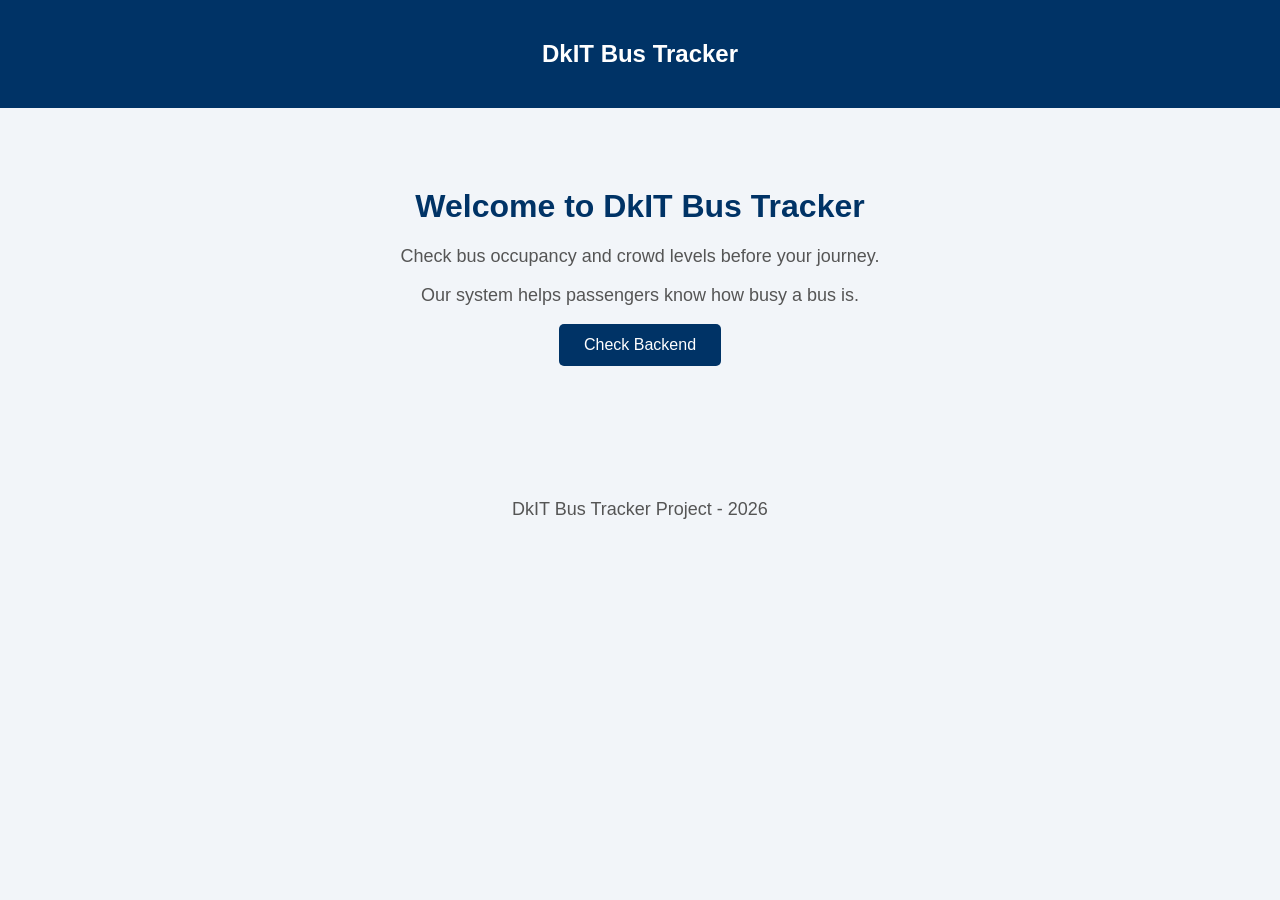
==== frontend/index.html @ 44032718 "create basic files for the backend and frontend and connect the API to the MongoDB database, add a b" ====
<!DOCTYPE html>
<html lang="en">
<head>
    <meta charset="UTF-8">
    <meta name="viewport" content="width=device-width, initial-scale=1.0">
    <title>DkIT Bus Tracker</title>

    <style>
        body {
            font-family: Arial, sans-serif;
            background-color: #f2f5f9;
            margin: 0;
            text-align: center;
        }

        header {
            background-color: #003366;
            color: white;
            padding: 20px;
        }

        main {
            margin-top: 80px;
        }

        h1 {
            color: #003366;
        }

        p {
            font-size: 18px;
            color: #555;
        }

        button {
            background-color: #003366;
            color: white;
            padding: 12px 25px;
            border: none;
            border-radius: 5px;
            cursor: pointer;
            font-size: 16px;
        }

        button:hover {
            background-color: #0055a5;
        }

        footer {
            margin-top: 100px;
            padding: 15px;
            color: #777;
        }
    </style>
</head>

<body>

    <header>
        <h2>DkIT Bus Tracker</h2>
    </header>

    <main>
        <h1>Welcome to DkIT Bus Tracker</h1>

        <p>
            Check bus occupancy and crowd levels before your journey.
        </p>

        <p>
            Our system helps passengers know how busy a bus is.
        </p>

        <button onclick="checkBackend()">
            Check Backend
        </button>

        <p id="status"></p>
    </main>

    <footer>
        <p>DkIT Bus Tracker Project - 2026</p>
    </footer>

    <script>
        async function checkBackend() {
            const status = document.getElementById("status");

            try {
                const response = await fetch("http://127.0.0.1:8000/");

                const data = await response.json();

                status.textContent = data.message;
                status.style.color = "green";
            }
            catch (error) {
                status.textContent = "Backend is not connected.";
                status.style.color = "red";
            }
        }
    </script>

</body>
</html>
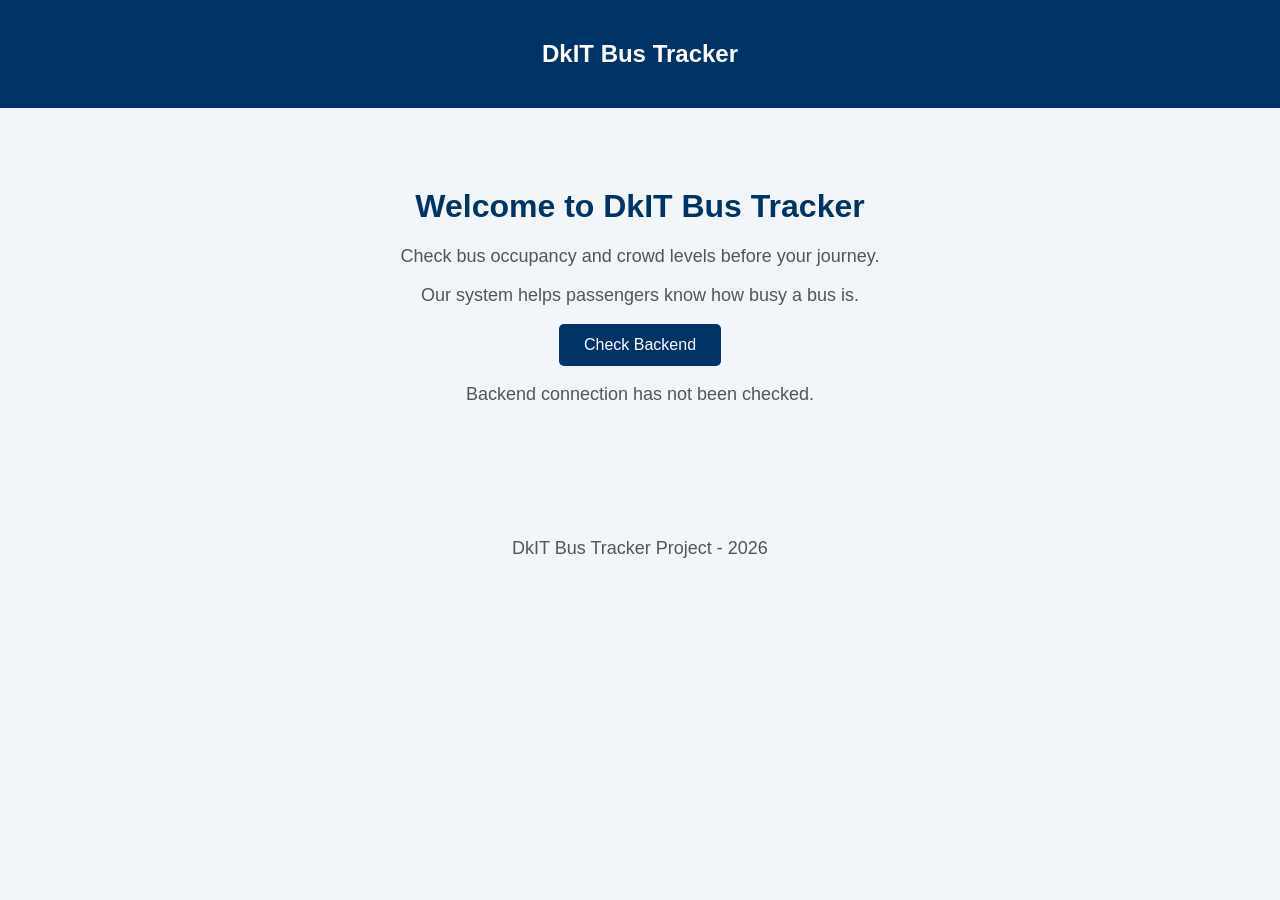
==== commit d118f73f: "modified the database to connects well with mongoDB and backend, created references to collections a" ====
--- a/frontend/index.html
+++ b/frontend/index.html
@@ -1,4 +1,3 @@
-
 <!DOCTYPE html>
 <html lang="en">
 <head>
@@ -47,6 +46,11 @@
             background-color: #0055a5;
         }
 
+        button:disabled {
+            background-color: #777;
+            cursor: not-allowed;
+        }
+
         footer {
             margin-top: 100px;
             padding: 15px;
@@ -72,11 +76,11 @@
             Our system helps passengers know how busy a bus is.
         </p>
 
-        <button onclick="checkBackend()">
+        <button id="backendButton" onclick="checkBackend()">
             Check Backend
         </button>
 
-        <p id="status"></p>
+        <p id="status">Backend connection has not been checked.</p>
     </main>
 
     <footer>
@@ -86,21 +90,34 @@
     <script>
         async function checkBackend() {
             const status = document.getElementById("status");
+            const button = document.getElementById("backendButton");
+
+            status.textContent = "Connecting to backend...";
+            status.style.color = "#555";
+
+            button.disabled = true;
 
             try {
                 const response = await fetch("http://127.0.0.1:8000/");
 
+                if (!response.ok) {
+                    throw new Error("Backend request failed");
+                }
+
                 const data = await response.json();
 
-                status.textContent = data.message;
+                status.textContent = "Connected: " + data.message;
                 status.style.color = "green";
             }
             catch (error) {
-                status.textContent = "Backend is not connected.";
+                status.textContent = "Backend is not connected. Please check that FastAPI is running.";
                 status.style.color = "red";
+            }
+            finally {
+                button.disabled = false;
             }
         }
     </script>
 
 </body>
-</html>
+</html>
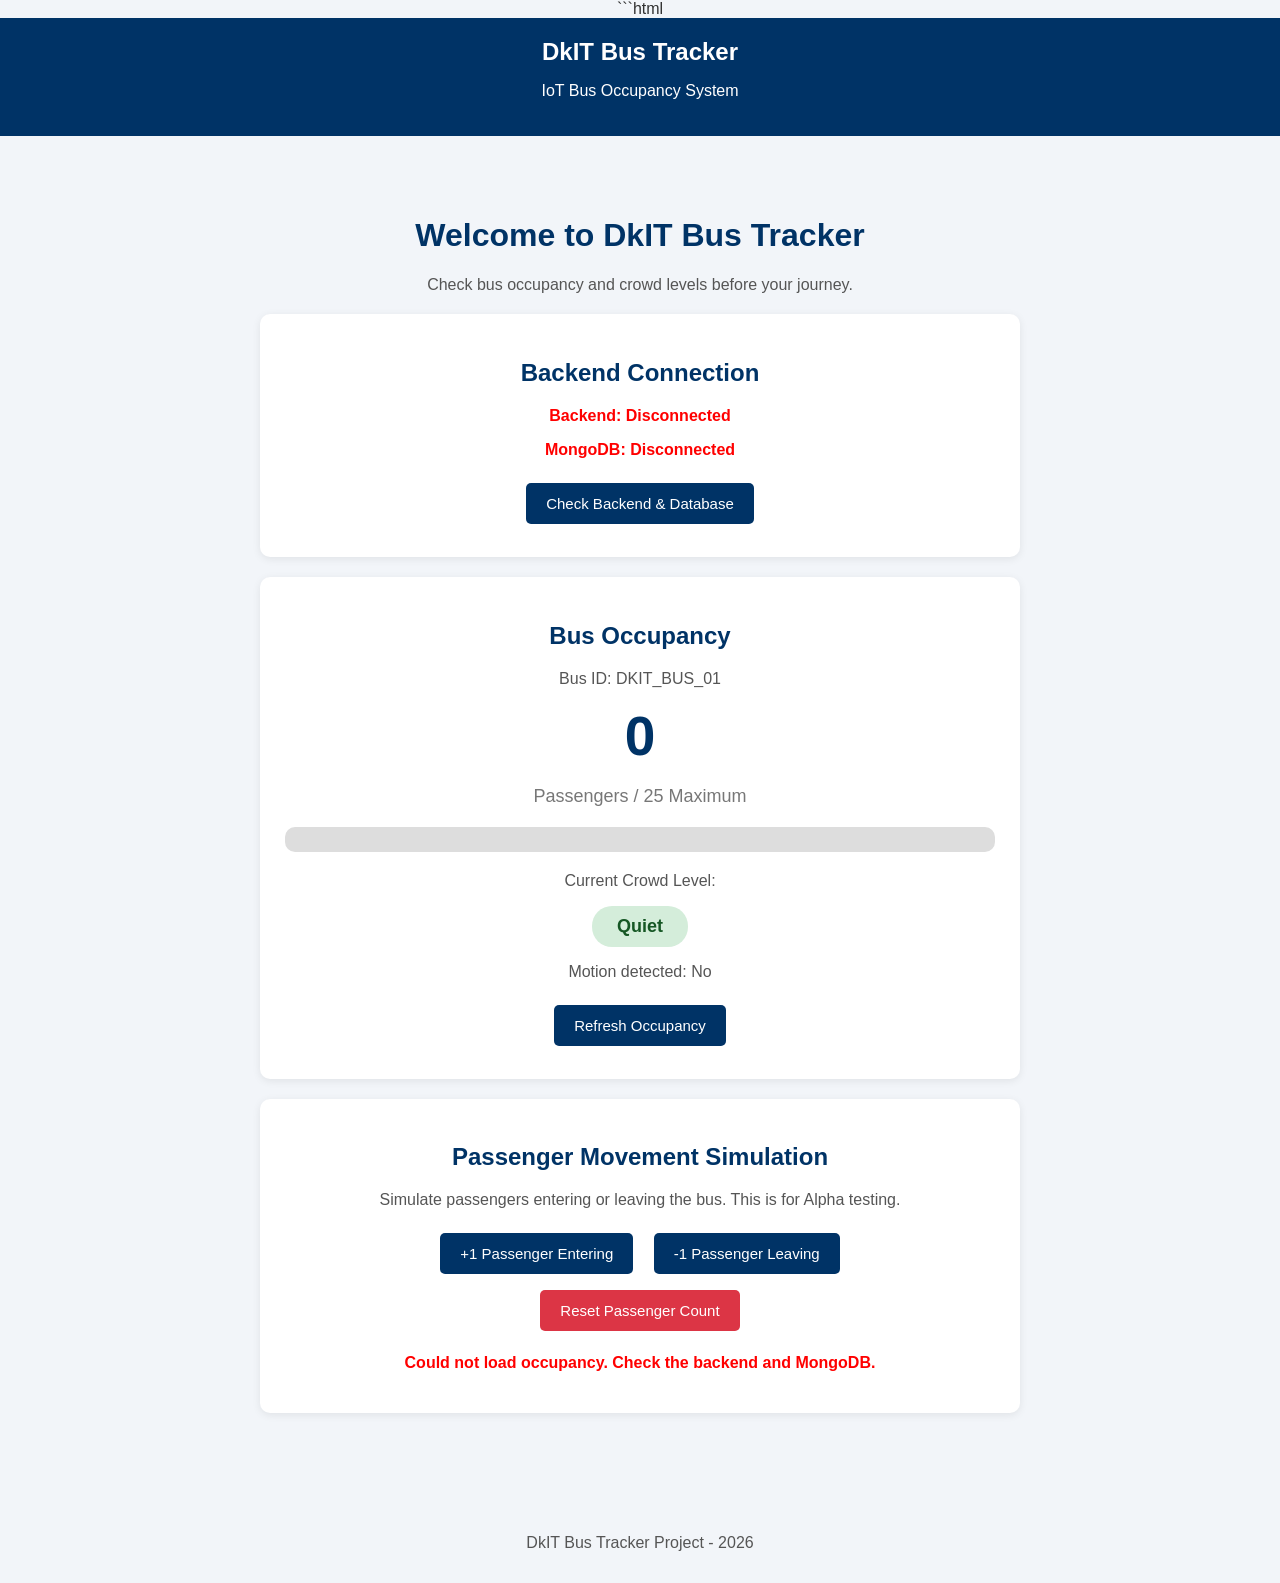
==== commit 98c99b14: "since I was working on the backend and database , i needed to confirm if what i was coding was prope" ====
--- a/frontend/index.html
+++ b/frontend/index.html
@@ -1,16 +1,23 @@
+```html
 <!DOCTYPE html>
 <html lang="en">
 <head>
     <meta charset="UTF-8">
     <meta name="viewport" content="width=device-width, initial-scale=1.0">
+
     <title>DkIT Bus Tracker</title>
 
     <style>
+        * {
+            box-sizing: border-box;
+        }
+
         body {
             font-family: Arial, sans-serif;
             background-color: #f2f5f9;
             margin: 0;
             text-align: center;
+            color: #333;
         }
 
         header {
@@ -19,8 +26,14 @@
             padding: 20px;
         }
 
+        header h2 {
+            margin: 0;
+        }
+
         main {
-            margin-top: 80px;
+            max-width: 800px;
+            margin: 40px auto;
+            padding: 20px;
         }
 
         h1 {
@@ -28,18 +41,89 @@
         }
 
         p {
+            font-size: 16px;
+            color: #555;
+        }
+
+        .card {
+            background-color: white;
+            padding: 25px;
+            margin: 20px 0;
+            border-radius: 10px;
+            box-shadow: 0 2px 8px rgba(0,0,0,0.08);
+        }
+
+        .card h2 {
+            color: #003366;
+        }
+
+        .passenger-count {
+            font-size: 55px;
+            font-weight: bold;
+            color: #003366;
+            margin: 15px 0;
+        }
+
+        .capacity {
             font-size: 18px;
-            color: #555;
+            color: #777;
+        }
+
+        .status-badge {
+            display: inline-block;
+            padding: 10px 25px;
+            border-radius: 20px;
+            font-weight: bold;
+            font-size: 18px;
+            background-color: #d4edda;
+            color: #155724;
+        }
+
+        .quiet {
+            background-color: #d4edda;
+            color: #155724;
+        }
+
+        .normal {
+            background-color: #d1ecf1;
+            color: #0c5460;
+        }
+
+        .busy {
+            background-color: #fff3cd;
+            color: #856404;
+        }
+
+        .full {
+            background-color: #f8d7da;
+            color: #721c24;
+        }
+
+        .progress-container {
+            width: 100%;
+            background-color: #ddd;
+            border-radius: 10px;
+            height: 25px;
+            margin: 20px 0;
+            overflow: hidden;
+        }
+
+        .progress-bar {
+            width: 0%;
+            height: 100%;
+            background-color: #28a745;
+            transition: width 0.4s;
         }
 
         button {
             background-color: #003366;
             color: white;
-            padding: 12px 25px;
+            padding: 12px 20px;
+            margin: 8px;
             border: none;
             border-radius: 5px;
             cursor: pointer;
-            font-size: 16px;
+            font-size: 15px;
         }
 
         button:hover {
@@ -51,73 +135,452 @@
             cursor: not-allowed;
         }
 
+        .reset-button {
+            background-color: #dc3545;
+        }
+
+        .reset-button:hover {
+            background-color: #b52a37;
+        }
+
+        .connection {
+            font-weight: bold;
+        }
+
+        .connected {
+            color: green;
+        }
+
+        .disconnected {
+            color: red;
+        }
+
+        #message {
+            font-weight: bold;
+            margin-top: 15px;
+        }
+
         footer {
-            margin-top: 100px;
+            margin-top: 50px;
             padding: 15px;
             color: #777;
         }
+
+        @media (max-width: 600px) {
+            main {
+                margin: 20px auto;
+                padding: 10px;
+            }
+
+            .passenger-count {
+                font-size: 40px;
+            }
+
+            button {
+                width: 90%;
+            }
+        }
     </style>
 </head>
 
 <body>
 
-    <header>
-        <h2>DkIT Bus Tracker</h2>
-    </header>
-
-    <main>
-        <h1>Welcome to DkIT Bus Tracker</h1>
+<header>
+    <h2>DkIT Bus Tracker</h2>
+    <p style="color:white;">IoT Bus Occupancy System</p>
+</header>
+
+<main>
+
+    <h1>Welcome to DkIT Bus Tracker</h1>
+
+    <p>
+        Check bus occupancy and crowd levels before your journey.
+    </p>
+
+    <!-- Backend Connection -->
+    <div class="card">
+
+        <h2>Backend Connection</h2>
+
+        <p id="backendStatus" class="connection disconnected">
+            Backend connection has not been checked.
+        </p>
+
+        <p id="databaseStatus" class="connection disconnected">
+            MongoDB connection has not been checked.
+        </p>
+
+        <button onclick="checkConnections()" id="connectionButton">
+            Check Backend & Database
+        </button>
+
+    </div>
+
+    <!-- Bus Occupancy -->
+    <div class="card">
+
+        <h2>Bus Occupancy</h2>
+
+        <p>Bus ID: DKIT_BUS_01</p>
+
+        <div class="passenger-count">
+            <span id="passengerCount">0</span>
+        </div>
+
+        <p class="capacity">
+            Passengers / <span id="capacity">25</span> Maximum
+        </p>
+
+        <div class="progress-container">
+            <div class="progress-bar" id="progressBar"></div>
+        </div>
 
         <p>
-            Check bus occupancy and crowd levels before your journey.
+            Current Crowd Level:
         </p>
 
+        <span id="crowdStatus" class="status-badge quiet">
+            Quiet
+        </span>
+
+        <p id="motionStatus">
+            Motion detected: No
+        </p>
+
+        <button onclick="loadOccupancy()" id="refreshButton">
+            Refresh Occupancy
+        </button>
+
+    </div>
+
+    <!-- Movement Simulation -->
+    <div class="card">
+
+        <h2>Passenger Movement Simulation</h2>
+
         <p>
-            Our system helps passengers know how busy a bus is.
+            Simulate passengers entering or leaving the bus.
+            This is for Alpha testing.
         </p>
 
-        <button id="backendButton" onclick="checkBackend()">
-            Check Backend
+        <button onclick="simulateMovement('in')" id="enterButton">
+            +1 Passenger Entering
         </button>
 
-        <p id="status">Backend connection has not been checked.</p>
-    </main>
-
-    <footer>
-        <p>DkIT Bus Tracker Project - 2026</p>
-    </footer>
-
-    <script>
-        async function checkBackend() {
-            const status = document.getElementById("status");
-            const button = document.getElementById("backendButton");
-
-            status.textContent = "Connecting to backend...";
-            status.style.color = "#555";
-
-            button.disabled = true;
-
-            try {
-                const response = await fetch("http://127.0.0.1:8000/");
-
-                if (!response.ok) {
-                    throw new Error("Backend request failed");
+        <button onclick="simulateMovement('out')" id="exitButton">
+            -1 Passenger Leaving
+        </button>
+
+        <br>
+
+        <button onclick="resetOccupancy()" class="reset-button" id="resetButton">
+            Reset Passenger Count
+        </button>
+
+        <p id="message"></p>
+
+    </div>
+
+</main>
+
+<footer>
+    <p>DkIT Bus Tracker Project - 2026</p>
+</footer>
+
+<script>
+
+    // Backend API URL
+    const API_URL = "http://127.0.0.1:8000";
+
+    // Bus ID
+    const BUS_ID = "DKIT_BUS_01";
+
+
+    // Check backend and MongoDB connection
+    async function checkConnections() {
+
+        const backendStatus = document.getElementById("backendStatus");
+        const databaseStatus = document.getElementById("databaseStatus");
+        const button = document.getElementById("connectionButton");
+
+        button.disabled = true;
+
+        backendStatus.textContent = "Checking backend...";
+        databaseStatus.textContent = "Checking MongoDB...";
+
+        backendStatus.className = "connection";
+        databaseStatus.className = "connection";
+
+        try {
+
+            const backendResponse = await fetch(API_URL + "/");
+
+            if (!backendResponse.ok) {
+                throw new Error("Backend unavailable");
+            }
+
+            const backendData = await backendResponse.json();
+
+            backendStatus.textContent =
+                "Backend: Connected - " + backendData.message;
+
+            backendStatus.className = "connection connected";
+
+        }
+        catch (error) {
+
+            backendStatus.textContent = "Backend: Disconnected";
+
+            backendStatus.className = "connection disconnected";
+
+        }
+
+        try {
+
+            const databaseResponse = await fetch(API_URL + "/database");
+
+            const databaseData = await databaseResponse.json();
+
+            if (databaseResponse.ok &&
+                databaseData.message === "MongoDB connection successful") {
+
+                databaseStatus.textContent = "MongoDB: Connected";
+
+                databaseStatus.className = "connection connected";
+
+            }
+            else {
+
+                databaseStatus.textContent = "MongoDB: Disconnected";
+
+                databaseStatus.className = "connection disconnected";
+
+            }
+
+        }
+        catch (error) {
+
+            databaseStatus.textContent = "MongoDB: Disconnected";
+
+            databaseStatus.className = "connection disconnected";
+
+        }
+
+        button.disabled = false;
+
+    }
+
+
+    // Retrieve current bus occupancy from MongoDB
+    async function loadOccupancy() {
+
+        const button = document.getElementById("refreshButton");
+
+        button.disabled = true;
+
+        try {
+
+            const response = await fetch(
+                API_URL + "/api/occupancy/" + BUS_ID
+            );
+
+            if (!response.ok) {
+                throw new Error("Could not retrieve occupancy");
+            }
+
+            const data = await response.json();
+
+            // Display passenger count
+            document.getElementById("passengerCount").textContent =
+                data.current_passengers;
+
+            // Display bus capacity
+            document.getElementById("capacity").textContent =
+                data.capacity;
+
+            // Display crowd status
+            const crowdStatus = document.getElementById("crowdStatus");
+
+            crowdStatus.textContent = data.crowd_status;
+
+            crowdStatus.className =
+                "status-badge " + data.crowd_status.toLowerCase();
+
+            // Update progress bar
+            const percentage =
+                (data.current_passengers / data.capacity) * 100;
+
+            const progressBar = document.getElementById("progressBar");
+
+            progressBar.style.width = percentage + "%";
+
+            if (data.crowd_status === "Quiet") {
+                progressBar.style.backgroundColor = "#28a745";
+            }
+            else if (data.crowd_status === "Normal") {
+                progressBar.style.backgroundColor = "#17a2b8";
+            }
+            else if (data.crowd_status === "Busy") {
+                progressBar.style.backgroundColor = "#ffc107";
+            }
+            else {
+                progressBar.style.backgroundColor = "#dc3545";
+            }
+
+            // Display motion status
+            document.getElementById("motionStatus").textContent =
+                "Motion detected: " +
+                (data.motion_detected ? "Yes" : "No");
+
+            document.getElementById("message").textContent =
+                "Occupancy data updated successfully.";
+
+            document.getElementById("message").style.color = "green";
+
+        }
+        catch (error) {
+
+            document.getElementById("message").textContent =
+                "Could not load occupancy. Check the backend and MongoDB.";
+
+            document.getElementById("message").style.color = "red";
+
+        }
+
+        button.disabled = false;
+
+    }
+
+
+    // Simulate passenger entering or leaving
+    async function simulateMovement(direction) {
+
+        const message = document.getElementById("message");
+
+        const enterButton = document.getElementById("enterButton");
+        const exitButton = document.getElementById("exitButton");
+
+        enterButton.disabled = true;
+        exitButton.disabled = true;
+
+        try {
+
+            const response = await fetch(
+                API_URL + "/api/occupancy/" + BUS_ID + "/movement",
+                {
+                    method: "POST",
+
+                    headers: {
+                        "Content-Type": "application/json"
+                    },
+
+                    body: JSON.stringify({
+                        direction: direction,
+                        quantity: 1
+                    })
                 }
-
-                const data = await response.json();
-
-                status.textContent = "Connected: " + data.message;
-                status.style.color = "green";
-            }
-            catch (error) {
-                status.textContent = "Backend is not connected. Please check that FastAPI is running.";
-                status.style.color = "red";
-            }
-            finally {
-                button.disabled = false;
-            }
-        }
-    </script>
+            );
+
+            const data = await response.json();
+
+            if (!response.ok) {
+
+                throw new Error(
+                    data.detail || "Movement update failed"
+                );
+
+            }
+
+            message.textContent =
+                "Passenger movement updated successfully.";
+
+            message.style.color = "green";
+
+            // Refresh occupancy display
+            await loadOccupancy();
+
+        }
+        catch (error) {
+
+            message.textContent = error.message;
+
+            message.style.color = "red";
+
+        }
+
+        enterButton.disabled = false;
+        exitButton.disabled = false;
+
+    }
+
+
+    // Reset passenger count
+    async function resetOccupancy() {
+
+        const confirmation = confirm(
+            "Are you sure you want to reset the passenger count?"
+        );
+
+        if (!confirmation) {
+            return;
+        }
+
+        const button = document.getElementById("resetButton");
+
+        button.disabled = true;
+
+        try {
+
+            const response = await fetch(
+                API_URL + "/api/occupancy/" + BUS_ID + "/reset",
+                {
+                    method: "POST"
+                }
+            );
+
+            const data = await response.json();
+
+            if (!response.ok) {
+
+                throw new Error(
+                    data.detail || "Reset failed"
+                );
+
+            }
+
+            document.getElementById("message").textContent =
+                "Passenger count has been reset.";
+
+            document.getElementById("message").style.color = "green";
+
+            await loadOccupancy();
+
+        }
+        catch (error) {
+
+            document.getElementById("message").textContent =
+                error.message;
+
+            document.getElementById("message").style.color = "red";
+
+        }
+
+        button.disabled = false;
+
+    }
+
+
+    // Load data when the page opens
+    window.onload = async function() {
+
+        await checkConnections();
+
+        await loadOccupancy();
+
+    };
+
+</script>
 
 </body>
-</html>+</html>
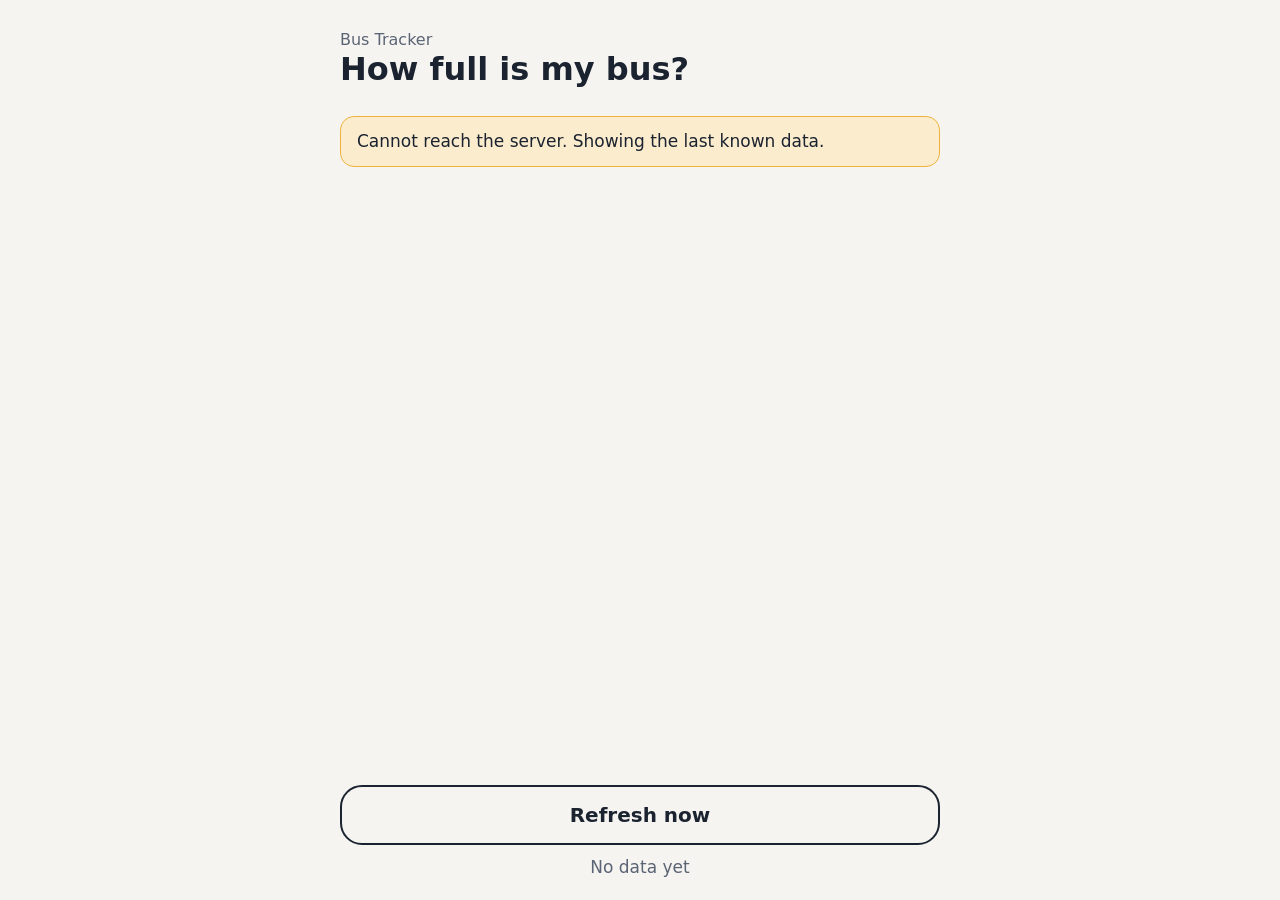
==== commit 9437c425: "Add passenger page" ====
--- a/frontend/index.html
+++ b/frontend/index.html
@@ -1,586 +1,34 @@
-```html
-<!DOCTYPE html>
+<!doctype html>
 <html lang="en">
 <head>
-    <meta charset="UTF-8">
-    <meta name="viewport" content="width=device-width, initial-scale=1.0">
+  <meta charset="utf-8">
+  <meta name="viewport" content="width=device-width, initial-scale=1">
+  <title>How full is my bus? - DkIT Bus Tracker</title>
+  <link rel="stylesheet" href="css/styles.css">
+</head>
+<body class="theme-light passenger">
+  <a class="skip-link" href="#main">Skip to bus status</a>
+  <header class="topbar">
+    <div>
+      <p class="eyebrow">Bus Tracker</p>
+      <h1 class="passenger-title">How full is my bus?</h1>
+    </div>
+    <button id="logout" class="btn btn-small" type="button">Sign out</button>
+  </header>
 
-    <title>DkIT Bus Tracker</title>
+  <main id="main">
+    <p id="notice" class="notice" role="status" hidden></p>
+    <div id="buses" aria-live="polite"></div>
+    <section class="other-buses" id="other-section" hidden>
+      <h2>Other buses</h2>
+      <ul class="bus-list" id="other-list"></ul>
+    </section>
+  </main>
 
-    <style>
-        * {
-            box-sizing: border-box;
-        }
-
-        body {
-            font-family: Arial, sans-serif;
-            background-color: #f2f5f9;
-            margin: 0;
-            text-align: center;
-            color: #333;
-        }
-
-        header {
-            background-color: #003366;
-            color: white;
-            padding: 20px;
-        }
-
-        header h2 {
-            margin: 0;
-        }
-
-        main {
-            max-width: 800px;
-            margin: 40px auto;
-            padding: 20px;
-        }
-
-        h1 {
-            color: #003366;
-        }
-
-        p {
-            font-size: 16px;
-            color: #555;
-        }
-
-        .card {
-            background-color: white;
-            padding: 25px;
-            margin: 20px 0;
-            border-radius: 10px;
-            box-shadow: 0 2px 8px rgba(0,0,0,0.08);
-        }
-
-        .card h2 {
-            color: #003366;
-        }
-
-        .passenger-count {
-            font-size: 55px;
-            font-weight: bold;
-            color: #003366;
-            margin: 15px 0;
-        }
-
-        .capacity {
-            font-size: 18px;
-            color: #777;
-        }
-
-        .status-badge {
-            display: inline-block;
-            padding: 10px 25px;
-            border-radius: 20px;
-            font-weight: bold;
-            font-size: 18px;
-            background-color: #d4edda;
-            color: #155724;
-        }
-
-        .quiet {
-            background-color: #d4edda;
-            color: #155724;
-        }
-
-        .normal {
-            background-color: #d1ecf1;
-            color: #0c5460;
-        }
-
-        .busy {
-            background-color: #fff3cd;
-            color: #856404;
-        }
-
-        .full {
-            background-color: #f8d7da;
-            color: #721c24;
-        }
-
-        .progress-container {
-            width: 100%;
-            background-color: #ddd;
-            border-radius: 10px;
-            height: 25px;
-            margin: 20px 0;
-            overflow: hidden;
-        }
-
-        .progress-bar {
-            width: 0%;
-            height: 100%;
-            background-color: #28a745;
-            transition: width 0.4s;
-        }
-
-        button {
-            background-color: #003366;
-            color: white;
-            padding: 12px 20px;
-            margin: 8px;
-            border: none;
-            border-radius: 5px;
-            cursor: pointer;
-            font-size: 15px;
-        }
-
-        button:hover {
-            background-color: #0055a5;
-        }
-
-        button:disabled {
-            background-color: #777;
-            cursor: not-allowed;
-        }
-
-        .reset-button {
-            background-color: #dc3545;
-        }
-
-        .reset-button:hover {
-            background-color: #b52a37;
-        }
-
-        .connection {
-            font-weight: bold;
-        }
-
-        .connected {
-            color: green;
-        }
-
-        .disconnected {
-            color: red;
-        }
-
-        #message {
-            font-weight: bold;
-            margin-top: 15px;
-        }
-
-        footer {
-            margin-top: 50px;
-            padding: 15px;
-            color: #777;
-        }
-
-        @media (max-width: 600px) {
-            main {
-                margin: 20px auto;
-                padding: 10px;
-            }
-
-            .passenger-count {
-                font-size: 40px;
-            }
-
-            button {
-                width: 90%;
-            }
-        }
-    </style>
-</head>
-
-<body>
-
-<header>
-    <h2>DkIT Bus Tracker</h2>
-    <p style="color:white;">IoT Bus Occupancy System</p>
-</header>
-
-<main>
-
-    <h1>Welcome to DkIT Bus Tracker</h1>
-
-    <p>
-        Check bus occupancy and crowd levels before your journey.
-    </p>
-
-    <!-- Backend Connection -->
-    <div class="card">
-
-        <h2>Backend Connection</h2>
-
-        <p id="backendStatus" class="connection disconnected">
-            Backend connection has not been checked.
-        </p>
-
-        <p id="databaseStatus" class="connection disconnected">
-            MongoDB connection has not been checked.
-        </p>
-
-        <button onclick="checkConnections()" id="connectionButton">
-            Check Backend & Database
-        </button>
-
-    </div>
-
-    <!-- Bus Occupancy -->
-    <div class="card">
-
-        <h2>Bus Occupancy</h2>
-
-        <p>Bus ID: DKIT_BUS_01</p>
-
-        <div class="passenger-count">
-            <span id="passengerCount">0</span>
-        </div>
-
-        <p class="capacity">
-            Passengers / <span id="capacity">25</span> Maximum
-        </p>
-
-        <div class="progress-container">
-            <div class="progress-bar" id="progressBar"></div>
-        </div>
-
-        <p>
-            Current Crowd Level:
-        </p>
-
-        <span id="crowdStatus" class="status-badge quiet">
-            Quiet
-        </span>
-
-        <p id="motionStatus">
-            Motion detected: No
-        </p>
-
-        <button onclick="loadOccupancy()" id="refreshButton">
-            Refresh Occupancy
-        </button>
-
-    </div>
-
-    <!-- Movement Simulation -->
-    <div class="card">
-
-        <h2>Passenger Movement Simulation</h2>
-
-        <p>
-            Simulate passengers entering or leaving the bus.
-            This is for Alpha testing.
-        </p>
-
-        <button onclick="simulateMovement('in')" id="enterButton">
-            +1 Passenger Entering
-        </button>
-
-        <button onclick="simulateMovement('out')" id="exitButton">
-            -1 Passenger Leaving
-        </button>
-
-        <br>
-
-        <button onclick="resetOccupancy()" class="reset-button" id="resetButton">
-            Reset Passenger Count
-        </button>
-
-        <p id="message"></p>
-
-    </div>
-
-</main>
-
-<footer>
-    <p>DkIT Bus Tracker Project - 2026</p>
-</footer>
-
-<script>
-
-    // Backend API URL
-    const API_URL = "http://127.0.0.1:8000";
-
-    // Bus ID
-    const BUS_ID = "DKIT_BUS_01";
-
-
-    // Check backend and MongoDB connection
-    async function checkConnections() {
-
-        const backendStatus = document.getElementById("backendStatus");
-        const databaseStatus = document.getElementById("databaseStatus");
-        const button = document.getElementById("connectionButton");
-
-        button.disabled = true;
-
-        backendStatus.textContent = "Checking backend...";
-        databaseStatus.textContent = "Checking MongoDB...";
-
-        backendStatus.className = "connection";
-        databaseStatus.className = "connection";
-
-        try {
-
-            const backendResponse = await fetch(API_URL + "/");
-
-            if (!backendResponse.ok) {
-                throw new Error("Backend unavailable");
-            }
-
-            const backendData = await backendResponse.json();
-
-            backendStatus.textContent =
-                "Backend: Connected - " + backendData.message;
-
-            backendStatus.className = "connection connected";
-
-        }
-        catch (error) {
-
-            backendStatus.textContent = "Backend: Disconnected";
-
-            backendStatus.className = "connection disconnected";
-
-        }
-
-        try {
-
-            const databaseResponse = await fetch(API_URL + "/database");
-
-            const databaseData = await databaseResponse.json();
-
-            if (databaseResponse.ok &&
-                databaseData.message === "MongoDB connection successful") {
-
-                databaseStatus.textContent = "MongoDB: Connected";
-
-                databaseStatus.className = "connection connected";
-
-            }
-            else {
-
-                databaseStatus.textContent = "MongoDB: Disconnected";
-
-                databaseStatus.className = "connection disconnected";
-
-            }
-
-        }
-        catch (error) {
-
-            databaseStatus.textContent = "MongoDB: Disconnected";
-
-            databaseStatus.className = "connection disconnected";
-
-        }
-
-        button.disabled = false;
-
-    }
-
-
-    // Retrieve current bus occupancy from MongoDB
-    async function loadOccupancy() {
-
-        const button = document.getElementById("refreshButton");
-
-        button.disabled = true;
-
-        try {
-
-            const response = await fetch(
-                API_URL + "/api/occupancy/" + BUS_ID
-            );
-
-            if (!response.ok) {
-                throw new Error("Could not retrieve occupancy");
-            }
-
-            const data = await response.json();
-
-            // Display passenger count
-            document.getElementById("passengerCount").textContent =
-                data.current_passengers;
-
-            // Display bus capacity
-            document.getElementById("capacity").textContent =
-                data.capacity;
-
-            // Display crowd status
-            const crowdStatus = document.getElementById("crowdStatus");
-
-            crowdStatus.textContent = data.crowd_status;
-
-            crowdStatus.className =
-                "status-badge " + data.crowd_status.toLowerCase();
-
-            // Update progress bar
-            const percentage =
-                (data.current_passengers / data.capacity) * 100;
-
-            const progressBar = document.getElementById("progressBar");
-
-            progressBar.style.width = percentage + "%";
-
-            if (data.crowd_status === "Quiet") {
-                progressBar.style.backgroundColor = "#28a745";
-            }
-            else if (data.crowd_status === "Normal") {
-                progressBar.style.backgroundColor = "#17a2b8";
-            }
-            else if (data.crowd_status === "Busy") {
-                progressBar.style.backgroundColor = "#ffc107";
-            }
-            else {
-                progressBar.style.backgroundColor = "#dc3545";
-            }
-
-            // Display motion status
-            document.getElementById("motionStatus").textContent =
-                "Motion detected: " +
-                (data.motion_detected ? "Yes" : "No");
-
-            document.getElementById("message").textContent =
-                "Occupancy data updated successfully.";
-
-            document.getElementById("message").style.color = "green";
-
-        }
-        catch (error) {
-
-            document.getElementById("message").textContent =
-                "Could not load occupancy. Check the backend and MongoDB.";
-
-            document.getElementById("message").style.color = "red";
-
-        }
-
-        button.disabled = false;
-
-    }
-
-
-    // Simulate passenger entering or leaving
-    async function simulateMovement(direction) {
-
-        const message = document.getElementById("message");
-
-        const enterButton = document.getElementById("enterButton");
-        const exitButton = document.getElementById("exitButton");
-
-        enterButton.disabled = true;
-        exitButton.disabled = true;
-
-        try {
-
-            const response = await fetch(
-                API_URL + "/api/occupancy/" + BUS_ID + "/movement",
-                {
-                    method: "POST",
-
-                    headers: {
-                        "Content-Type": "application/json"
-                    },
-
-                    body: JSON.stringify({
-                        direction: direction,
-                        quantity: 1
-                    })
-                }
-            );
-
-            const data = await response.json();
-
-            if (!response.ok) {
-
-                throw new Error(
-                    data.detail || "Movement update failed"
-                );
-
-            }
-
-            message.textContent =
-                "Passenger movement updated successfully.";
-
-            message.style.color = "green";
-
-            // Refresh occupancy display
-            await loadOccupancy();
-
-        }
-        catch (error) {
-
-            message.textContent = error.message;
-
-            message.style.color = "red";
-
-        }
-
-        enterButton.disabled = false;
-        exitButton.disabled = false;
-
-    }
-
-
-    // Reset passenger count
-    async function resetOccupancy() {
-
-        const confirmation = confirm(
-            "Are you sure you want to reset the passenger count?"
-        );
-
-        if (!confirmation) {
-            return;
-        }
-
-        const button = document.getElementById("resetButton");
-
-        button.disabled = true;
-
-        try {
-
-            const response = await fetch(
-                API_URL + "/api/occupancy/" + BUS_ID + "/reset",
-                {
-                    method: "POST"
-                }
-            );
-
-            const data = await response.json();
-
-            if (!response.ok) {
-
-                throw new Error(
-                    data.detail || "Reset failed"
-                );
-
-            }
-
-            document.getElementById("message").textContent =
-                "Passenger count has been reset.";
-
-            document.getElementById("message").style.color = "green";
-
-            await loadOccupancy();
-
-        }
-        catch (error) {
-
-            document.getElementById("message").textContent =
-                error.message;
-
-            document.getElementById("message").style.color = "red";
-
-        }
-
-        button.disabled = false;
-
-    }
-
-
-    // Load data when the page opens
-    window.onload = async function() {
-
-        await checkConnections();
-
-        await loadOccupancy();
-
-    };
-
-</script>
-
+  <footer class="passenger-footer">
+    <button id="refresh" class="btn btn-block" type="button">Refresh now</button>
+    <p id="updated" class="muted">Waiting for data...</p>
+  </footer>
+  <script type="module" src="js/passenger.js"></script>
 </body>
 </html>
--- a/frontend/css/styles.css
+++ b/frontend/css/styles.css
@@ -0,0 +1,363 @@
+/* Bus Tracker - shared styles.
+   Colours and layout follow the driver (dark) and passenger (light) mockups. */
+
+:root {
+  --navy: #1b2330;
+  --paper: #f5f4f0;
+  --card: #ffffff;
+  --line: #dedbd2;
+  --track-dark: #2f3a4a;
+  --amber: #f0b23b;
+  --green: #1e7f4f;
+  --red: #b3261e;
+  --radius: 20px;
+  --font: system-ui, -apple-system, 'Segoe UI', Roboto, 'Helvetica Neue', Arial, sans-serif;
+}
+
+/* ------------------------------------------------------------------ themes */
+
+.theme-light {
+  --bg: var(--paper);
+  --text: var(--navy);
+  --muted: #5b6475;
+  --surface: var(--card);
+  --border: var(--line);
+  --track: #e3e0d6;
+  --fill-quiet: #1e7f4f;
+  --fill-busy: #8f5700;
+  --fill-full: #b3261e;
+  --focus: #1b2330;
+}
+
+.theme-dark {
+  --bg: var(--navy);
+  --text: #f5f4f0;
+  --muted: #aab3c2;
+  --surface: #232d3d;
+  --border: #364256;
+  --track: var(--track-dark);
+  --fill-quiet: #7fd6a6;
+  --fill-busy: #f0b23b;
+  --fill-full: #f4806f;
+  --focus: #f0b23b;
+}
+
+/* Crowd level colours: block = big status card, pill = small badge, fill = progress bar */
+.status-quiet { --block: #7fd6a6; --pill-bg: var(--green); --pill-fg: #fff; --fill: var(--fill-quiet); }
+.status-busy { --block: #f0b23b; --pill-bg: #f0b23b; --pill-fg: var(--navy); --fill: var(--fill-busy); }
+.status-full { --block: #f4806f; --pill-bg: var(--red); --pill-fg: #fff; --fill: var(--fill-full); }
+.status-unknown { --block: #cfd4dc; --pill-bg: #6b7384; --pill-fg: #fff; --fill: #6b7384; }
+
+/* -------------------------------------------------------------------- base */
+
+* { box-sizing: border-box; }
+
+html { -webkit-text-size-adjust: 100%; }
+
+body {
+  margin: 0;
+  min-height: 100vh;
+  background: var(--bg);
+  color: var(--text);
+  font-family: var(--font);
+  font-size: 1.0625rem;
+  line-height: 1.45;
+}
+
+h1, h2, h3, p { margin: 0; }
+
+[hidden] { display: none !important; }
+
+:focus-visible {
+  outline: 3px solid var(--focus);
+  outline-offset: 3px;
+}
+
+.skip-link {
+  position: absolute;
+  left: 12px;
+  top: -60px;
+  padding: 10px 16px;
+  background: var(--text);
+  color: var(--bg);
+  border-radius: 10px;
+  z-index: 10;
+}
+.skip-link:focus { top: 12px; }
+
+.muted { color: var(--muted); }
+
+/* ----------------------------------------------------------------- buttons */
+
+.btn {
+  appearance: none;
+  min-height: 52px;
+  padding: 0 24px;
+  border: 2px solid var(--text);
+  border-radius: 16px;
+  background: transparent;
+  color: var(--text);
+  font: inherit;
+  font-weight: 700;
+  cursor: pointer;
+}
+.btn:hover { background: color-mix(in srgb, var(--text) 8%, transparent); }
+.btn:disabled { opacity: 0.55; cursor: not-allowed; }
+
+.btn-primary { background: var(--navy); border-color: var(--navy); color: #fff; }
+.btn-primary:hover { background: #2a3548; }
+.theme-dark .btn-primary { background: var(--amber); border-color: var(--amber); color: var(--navy); }
+.theme-dark .btn-primary:hover { background: #f5c25f; }
+
+.btn-block { width: 100%; }
+.btn-small { min-height: 44px; padding: 0 18px; border-width: 1.5px; }
+
+/* --------------------------------------------------------- shared components */
+
+.topbar {
+  display: flex;
+  align-items: flex-start;
+  justify-content: space-between;
+  gap: 16px;
+  padding: 28px 24px 8px;
+  max-width: 1100px;
+  margin: 0 auto;
+}
+.eyebrow { color: var(--muted); font-size: 1rem; }
+.topbar h1 { font-size: 2rem; line-height: 1.15; font-weight: 800; }
+
+.notice {
+  margin: 12px auto 0;
+  max-width: 1052px;
+  padding: 12px 16px;
+  border-radius: 14px;
+  background: color-mix(in srgb, var(--amber) 25%, var(--surface));
+  border: 1px solid var(--amber);
+  color: var(--text);
+}
+main > .notice { margin-left: 24px; margin-right: 24px; }
+
+.status-block {
+  background: var(--block);
+  color: var(--navy);
+  border-radius: var(--radius);
+  padding: 22px 26px;
+}
+.status-word { font-size: 3.25rem; line-height: 1; font-weight: 900; letter-spacing: 0.01em; }
+.status-detail { margin-top: 8px; font-size: 1.25rem; }
+
+.bar {
+  height: 14px;
+  border-radius: 999px;
+  background: var(--track);
+  overflow: hidden;
+}
+.bar-fill {
+  height: 100%;
+  width: 0;
+  border-radius: 999px;
+  background: var(--fill);
+  transition: width 0.4s ease;
+}
+
+.pill {
+  display: inline-block;
+  padding: 6px 16px;
+  border-radius: 12px;
+  background: var(--pill-bg);
+  color: var(--pill-fg);
+  font-weight: 800;
+  white-space: nowrap;
+}
+
+/* ------------------------------------------------------------------ dialogs */
+
+dialog {
+  width: min(92vw, 420px);
+  padding: 26px;
+  border: 1px solid var(--border);
+  border-radius: var(--radius);
+  background: var(--surface);
+  color: var(--text);
+  font: inherit;
+}
+dialog::backdrop { background: rgb(10 14 22 / 0.6); }
+dialog h2 { font-size: 1.5rem; margin-bottom: 8px; }
+dialog p { color: var(--muted); }
+dialog label { display: block; margin-top: 16px; font-weight: 700; }
+dialog input {
+  width: 100%;
+  margin-top: 8px;
+  min-height: 52px;
+  padding: 0 14px;
+  border: 2px solid var(--border);
+  border-radius: 12px;
+  background: var(--bg);
+  color: var(--text);
+  font: inherit;
+  font-size: 1.25rem;
+}
+.dialog-actions { display: flex; justify-content: flex-end; gap: 12px; margin-top: 22px; }
+.field-error { margin-top: 10px; color: var(--fill-full); font-weight: 700; }
+
+/* --------------------------------------------------------------- login page */
+
+.login-wrap { min-height: 100vh; display: grid; place-items: center; padding: 24px; }
+.login-card {
+  width: min(100%, 420px);
+  padding: 32px 28px;
+  background: var(--surface);
+  border: 1px solid var(--border);
+  border-radius: 24px;
+}
+.login-card h1 { font-size: 2rem; font-weight: 800; }
+.login-card .muted { margin-top: 6px; }
+.login-card form { margin-top: 24px; display: grid; gap: 16px; }
+.login-card label { display: grid; gap: 8px; font-weight: 700; }
+.login-card input {
+  min-height: 52px;
+  padding: 0 14px;
+  border: 2px solid var(--border);
+  border-radius: 12px;
+  background: #fff;
+  color: var(--text);
+  font: inherit;
+}
+.login-card .field-error { margin-top: 0; color: var(--red); }
+
+/* ----------------------------------------------------------- passenger page */
+
+.passenger main { max-width: 640px; margin: 0 auto; padding: 8px 20px 150px; }
+.passenger .topbar { max-width: 640px; padding-left: 20px; padding-right: 20px; }
+.passenger main > .notice { margin-left: 0; margin-right: 0; }
+
+.bus-card {
+  margin-top: 16px;
+  padding: 22px;
+  background: var(--surface);
+  border: 1px solid var(--border);
+  border-radius: 28px;
+}
+.bus-card h2 { font-size: 1.4rem; line-height: 1.25; font-weight: 800; }
+.bus-card .status-block { margin-top: 16px; }
+.bus-card .bar { margin-top: 16px; height: 16px; }
+
+.fact-row {
+  display: flex;
+  justify-content: space-between;
+  gap: 12px;
+  margin-top: 16px;
+  font-size: 1.15rem;
+}
+.fact-row strong { font-weight: 800; }
+
+.other-buses h2 { margin: 28px 0 12px; font-size: 1.4rem; font-weight: 800; }
+.bus-list { list-style: none; margin: 0; padding: 0; display: grid; gap: 12px; }
+.bus-row {
+  display: flex;
+  align-items: center;
+  justify-content: space-between;
+  gap: 12px;
+  padding: 16px 20px;
+  background: var(--surface);
+  border: 1px solid var(--border);
+  border-radius: 18px;
+  font-size: 1.15rem;
+}
+
+.passenger-footer {
+  position: fixed;
+  left: 0;
+  right: 0;
+  bottom: 0;
+  padding: 16px 20px 20px;
+  background: linear-gradient(to top, var(--bg) 70%, transparent);
+}
+.passenger-footer > * { max-width: 600px; margin-left: auto; margin-right: auto; }
+.passenger-footer .btn { display: block; min-height: 60px; font-size: 1.25rem; border-radius: 22px; }
+.passenger-footer p { margin-top: 10px; text-align: center; }
+
+/* -------------------------------------------------------------- driver page */
+
+.driver .topbar h1 { font-size: 1.15rem; font-weight: 400; color: var(--muted); }
+
+.driver-grid {
+  display: grid;
+  grid-template-columns: 1fr 1fr;
+  gap: 48px;
+  max-width: 1100px;
+  margin: 0 auto;
+  padding: 24px 24px 40px;
+}
+
+.count-panel .label { font-size: 1.5rem; }
+.count-number {
+  margin-top: 8px;
+  font-size: clamp(6.5rem, 20vw, 12rem);
+  line-height: 0.95;
+  font-weight: 800;
+  font-variant-numeric: tabular-nums;
+}
+.count-capacity { margin-top: 8px; font-size: 1.75rem; color: var(--muted); }
+.driver-actions { display: flex; flex-wrap: wrap; gap: 16px; margin-top: 36px; }
+
+.driver .status-block { padding: 26px 30px; }
+.driver .status-word { font-size: clamp(3.5rem, 8vw, 5.5rem); }
+.driver .bar { margin-top: 22px; }
+
+.alarm {
+  max-width: 1052px;
+  margin: 16px auto 0;
+  padding: 18px 22px;
+  border-radius: var(--radius);
+  background: var(--red);
+  color: #fff;
+  font-size: 1.35rem;
+  font-weight: 800;
+}
+main > .alarm { margin-left: 24px; margin-right: 24px; }
+@media (min-width: 1100px) { main > .alarm, main > .notice { margin-left: auto; margin-right: auto; } }
+
+.activity h2 { margin: 32px 0 8px; font-size: 1.5rem; font-weight: 800; }
+.activity-list { list-style: none; margin: 0; padding: 0; }
+.activity-list li {
+  display: flex;
+  justify-content: space-between;
+  gap: 16px;
+  padding: 14px 0;
+  border-bottom: 1px solid var(--border);
+  font-size: 1.25rem;
+}
+.activity-list time { color: var(--muted); font-variant-numeric: tabular-nums; }
+.activity-empty { padding: 14px 0; color: var(--muted); font-size: 1.15rem; }
+
+@media (max-width: 760px) {
+  .driver-grid { grid-template-columns: 1fr; gap: 8px; }
+  .driver-actions { margin-top: 24px; }
+}
+
+@media (prefers-reduced-motion: reduce) {
+  .bar-fill { transition: none; }
+}
+
+/* ------------------------------------------------- small extras for the pages */
+
+.bus-card-head { display: flex; align-items: flex-start; justify-content: space-between; gap: 12px; }
+.eta { flex: none; text-align: right; font-size: 1.05rem; line-height: 1.3; }
+.empty-state {
+  margin-top: 24px;
+  padding: 24px;
+  border: 1px dashed var(--border);
+  border-radius: 18px;
+  text-align: center;
+  color: var(--muted);
+}
+.route-line { color: var(--muted); font-size: 1.15rem; margin-top: 4px; }
+.driver-foot { max-width: 1100px; margin: 0 auto; padding: 0 24px 40px; display: flex; justify-content: flex-end; }
+.driver .notice { margin-left: 24px; margin-right: 24px; }
+.sr-only {
+  position: absolute; width: 1px; height: 1px; overflow: hidden;
+  clip: rect(0 0 0 0); white-space: nowrap;
+}
+
+.topbar .btn-small { white-space: nowrap; }
